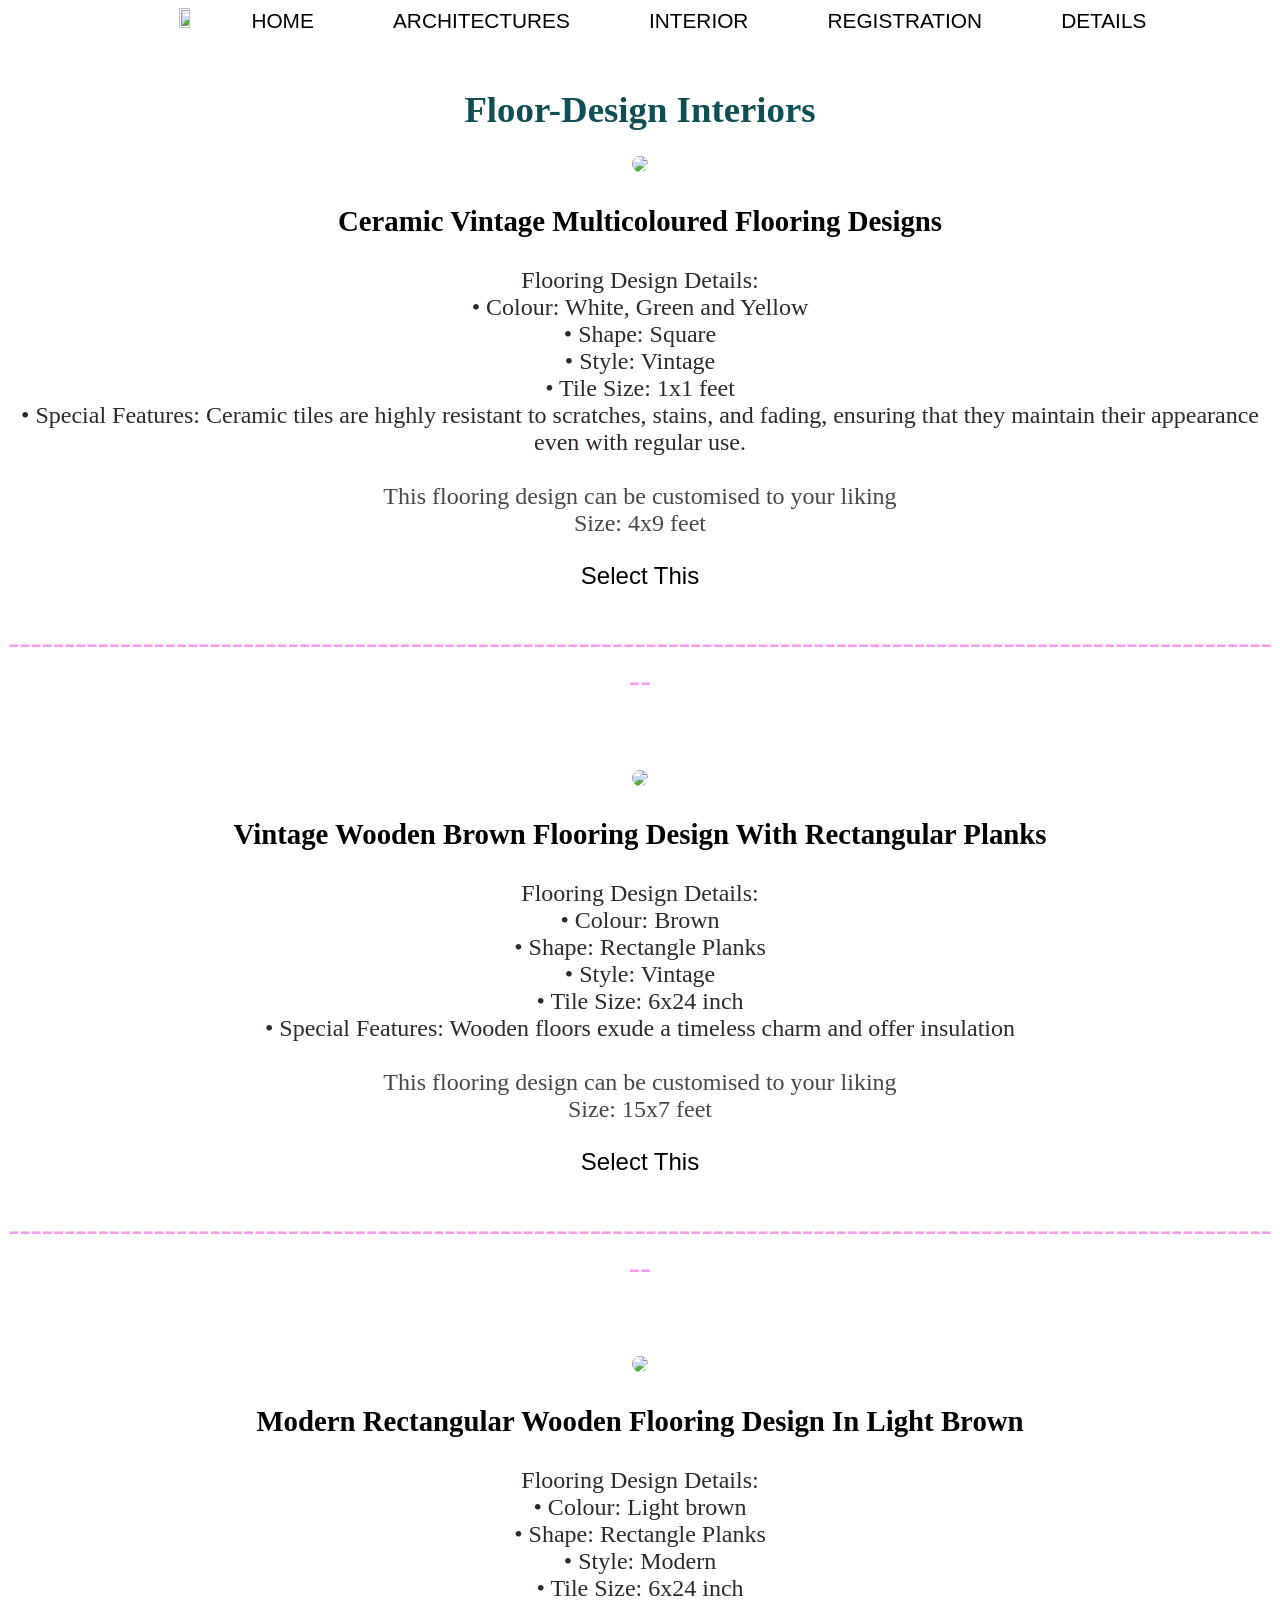
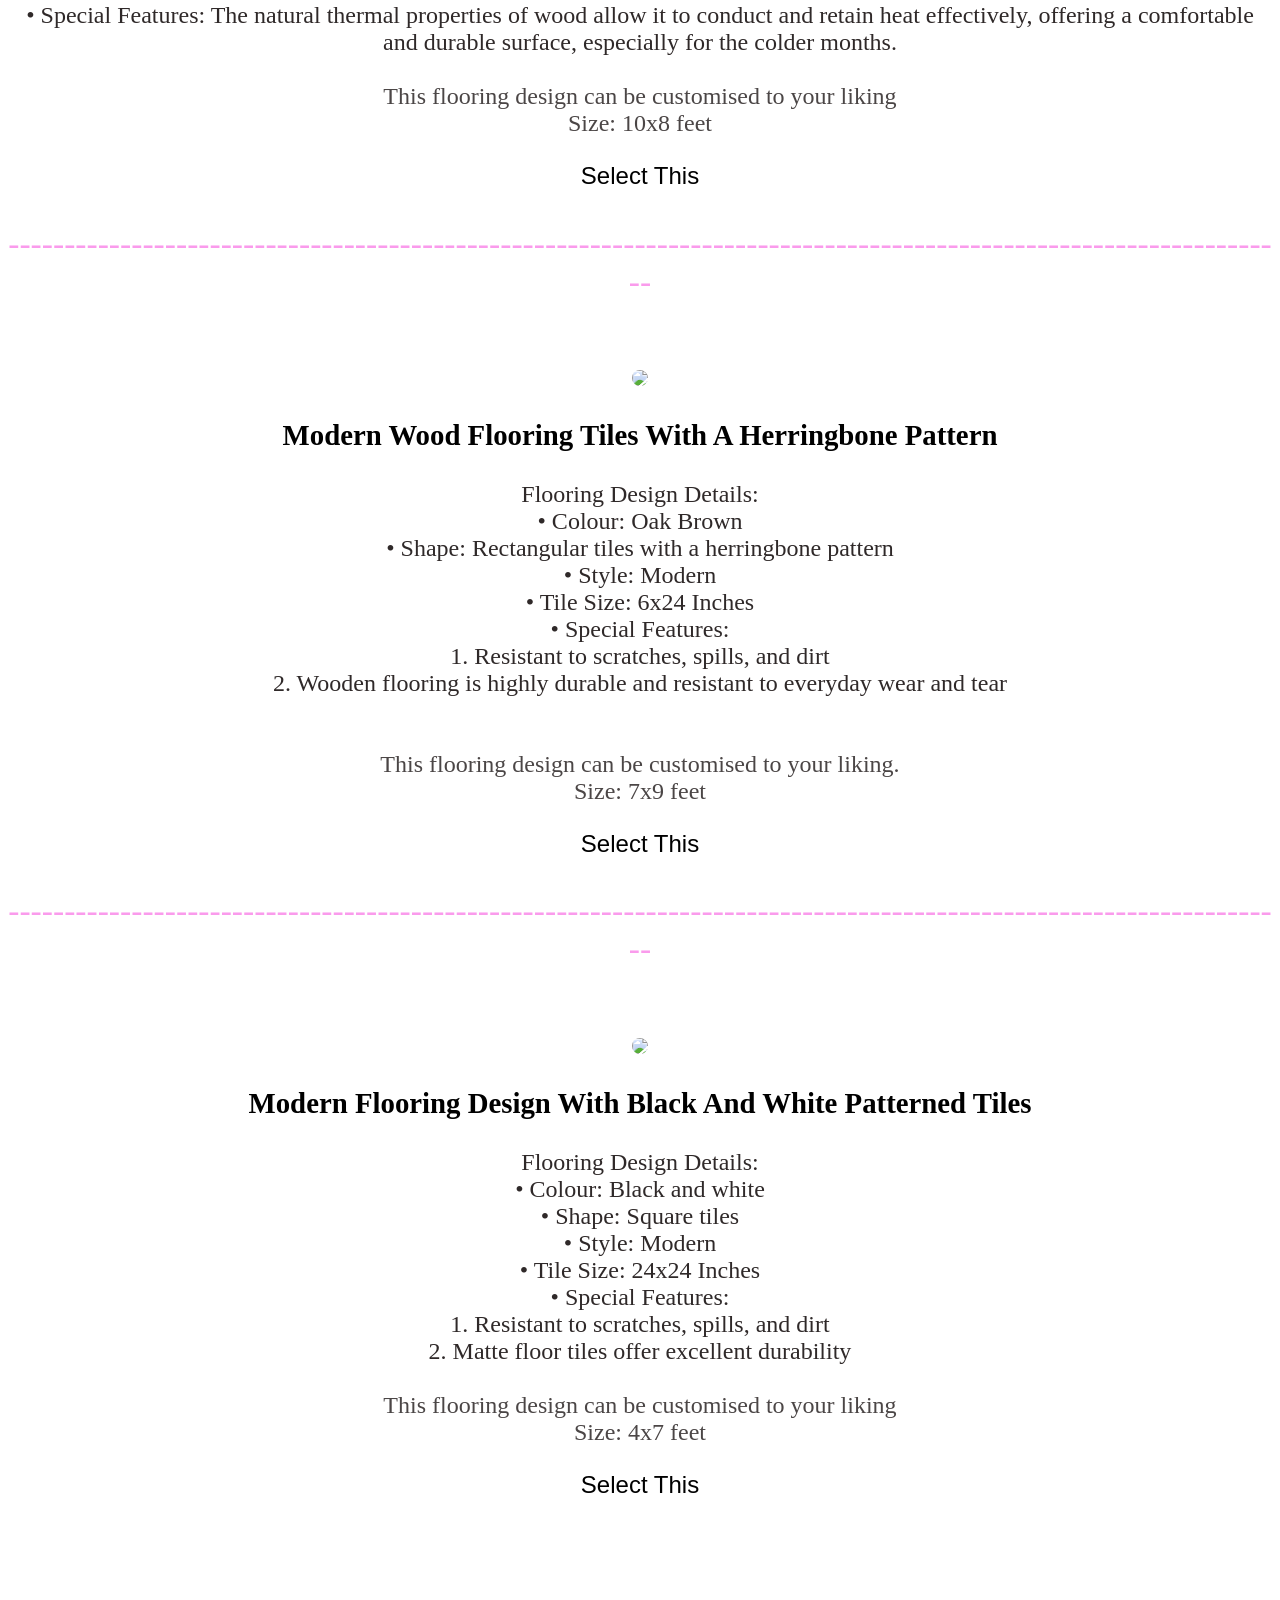
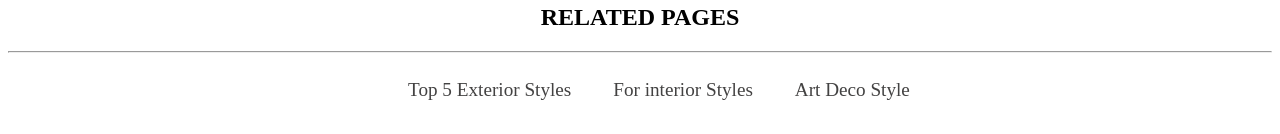
==== floor.html @ c232ac54 "Add files via upload" ====
<!DOCTYPE html>
<html lang="en">
<head>
    <meta charset="UTF-8">
    <meta name="viewport" content="width=device-width, initial-scale=1.0">
    <title>Floor Design Interiors</title>
    <link rel="stylesheet" type="text/css" href="livingroom.css">
    <script src="./project.js"></script>
</head>
<body class="body3">
    <div id="d1"><center>
        <form>
        <img src="./projecth1.jpg" style="width: 9%;height:80%">
        <div id="d2"><button id="b1" formaction="#body1">HOME</button></div>
        <div id="d3"><button id="b1" formaction="./Top5exterior.html" formtarget="_blank" >ARCHITECTURES</button></div>
        <div id="d4"><button id="b1" formaction="./interior.html" formtarget="_blank">INTERIOR</button></div>
        <div id="d5"><button id="b1">REGISTRATION</button></div>
        <div id="d6"><button id="b1">DETAILS</button></div></form></center>
    </div><br>
    <h1 style="font-size: 230%;text-align:center;color:rgb(13, 79, 84)">Floor-Design Interiors</h1>
    <center><img class="ADi1" src="images/floor-1.jpg">
    <h3 style="text-align: center;font-size:180%">Ceramic Vintage Multicoloured Flooring Designs</h3>
    <p style="font-size: 150%;color:rgb(47, 41, 41)">  Flooring Design Details: <br>

        • Colour: White, Green and Yellow <br>

        • Shape: Square <br>

        • Style: Vintage <br>

        • Tile Size: 1x1 feet <br>

        • Special Features: Ceramic tiles are highly resistant to scratches, stains, and fading, ensuring that they maintain their appearance even with regular use.
        <br><br><span style="color: rgb(75, 70, 70);">This flooring design can be customised to your liking<br>Size: 4x9 feet</span></p>
    <form>
        <button class="AD1" style="border: none;border-radius:5px;background-color:white;width:auto;font-size:150%">Select This</button>
    </form><p style="font-size: 210%;color:rgb(250, 155, 236)">-------------------------------------------------------------------------------------------------------------------</p>
    </center><br><br>
    <center><img class="ADi1" src="images/floor-2.jpg">
        <h3 style="text-align: center;font-size:180%">Vintage Wooden Brown Flooring Design With Rectangular Planks</h3>
        <p style="font-size: 150%;color:rgb(47, 41, 41)">Flooring Design Details: <br>

            • Colour: Brown <br>
            
            • Shape: Rectangle Planks <br>
            
            • Style: Vintage <br>
            
            • Tile Size: 6x24 inch <br>
            
            • Special Features: Wooden floors exude a timeless charm and offer insulation
         
            <br><br><span style="color: rgb(75, 70, 70);">This flooring design can be customised to your liking <br>Size: 15x7 feet</span></p>
        <form>
            <button class="AD1" style="border: none;border-radius:5px;background-color:white;width:auto;font-size:150%">Select This</button>
        </form><p style="font-size: 210%;color:rgb(250, 155, 236)">-------------------------------------------------------------------------------------------------------------------</p>
        </center><br><br>
        <center><img class="ADi1" src="images/floor-3.jpg">
            <h3 style="text-align: center;font-size:180%">Modern Rectangular Wooden Flooring Design In Light Brown</h3> 
            <p style="font-size: 150%;color:rgb(47, 41, 41)">Flooring Design Details: <br>

                • Colour: Light brown <br>
                
                • Shape: Rectangle Planks <br>
                
                • Style: Modern <br>
                
                • Tile Size: 6x24 inch <br>
                
                • Special Features: The natural thermal properties of wood allow it to conduct and retain heat effectively, offering a comfortable and durable surface, especially for the colder months.
                
                <br><br><span style="color: rgb(75, 70, 70);">This flooring design can be customised to your liking<br>Size: 10x8 feet</span></p>
            <form>
                <button class="AD1" style="border: none;border-radius:5px;background-color:white;width:auto;font-size:150%">Select This</button>
            </form><p style="font-size: 210%;color:rgb(250, 155, 236)">-------------------------------------------------------------------------------------------------------------------</p>
        </center><br><br>
        <center><img class="ADi1" src="images/floor-4.jpeg">
            <h3 style="text-align: center;font-size:180%">Modern Wood Flooring Tiles With A Herringbone Pattern</h3>
            <p style="font-size: 150%;color:rgb(47, 41, 41);">Flooring Design Details: <br>



                • Colour: Oak Brown <br>
                
                • Shape: Rectangular tiles with a herringbone pattern <br>
                
                • Style: Modern <br>
                
                • Tile Size: 6x24 Inches <br>
                
                • Special Features: <br>
                
                1. Resistant to scratches, spills, and dirt <br>
                
                2. Wooden flooring is highly durable and resistant to everyday wear and tear <br>
                
                <br><br><span style="color: rgb(75, 70, 70);"> This flooring design can be customised to your liking.<br>Size: 7x9 feet</span></p>
            <form>
                <button class="AD1" style="border: none;border-radius:5px;background-color:white;width:auto;font-size:150%">Select This</button>
            </form><p style="font-size: 210%;color:rgb(250, 155, 236)">-------------------------------------------------------------------------------------------------------------------</p>
        </center><br><br>
        <center><img class="ADi1" src="images/floor-5.jpeg">
            <h3 style="text-align: center;font-size:180%">Modern Flooring Design With Black And White Patterned Tiles
            </h3>
            <p style="font-size: 150%;color:rgb(47, 41, 41);">Flooring Design Details: <br>



                • Colour: Black and white <br>
                
                • Shape: Square tiles <br>
                
                • Style: Modern <br>
                
                • Tile Size: 24x24 Inches <br>
                
                • Special Features: <br>
                
                1. Resistant to scratches, spills, and dirt <br>
                
                2. Matte floor tiles offer excellent durability
            
                <br><br><span style="color: rgb(75, 70, 70);">This flooring design can be customised to your liking<br>Size: 4x7 feet</span></p>
            <form>
                <button class="AD1" style="border: none;border-radius:5px;background-color:white;width:auto;font-size:150%">Select This</button>
            </form>
        </center><br><br><br><br>
        <div class="Related">
            <h2 style="text-align:center;padding-top:1%">RELATED PAGES</h2><hr><br>
            <center>
              <a href="./Top5exterior.html" target="_blank" style="text-decoration: none;color:rgb(67, 66, 66);font-size:120%;padding-left:3%;">Top 5 Exterior Styles</a>
              <a href="./interior.html" target="_blank" style="text-decoration: none;color:rgb(67, 66, 66);font-size:120%;padding-left:3%;">For interior Styles</a>
              <a href="./ArtDeco.html" target="_blank" style="text-decoration: none;color:rgb(67, 66, 66);font-size:120%;padding-left:3%;">Art Deco Style</a>
            </center>
          </div>
</body>
</html>
---- livingroom.css ----
.AH1{
    background-image: url(./AH.jpg);
    background-size: cover;
    background-repeat: no-repeat;
  }
  .AHH{
    animation-name: Main;
    animation-duration: 3s;
    animation-iteration-count: infinite;
  }
  .AHB{
    background-color: rgba(224, 2, 2, 0.557);
    animation-name: Main1;
    animation-duration: 3s;
    animation-delay: 0.06s;
    animation-iteration-count: infinite;
  }
  @keyframes Main{
    from{font-size: 330%;}
    to{font-size: 230%;}
  }
  @keyframes Main1{
    from{font-size: 150%;}
    to{font-size: 100%;}
  }
  .AHB:hover{
    cursor: pointer;
  }
  #body1{
      background-color: rgba(162, 160, 160, 0.49);
  }
  .body2{
      background-image: url(./BA.jpg);
      background-size: cover;
      background-repeat: no-repeat;
      background-attachment: fixed;
  }
  .body3{
    background-image: url(./ADB.jpg);
    background-size: cover;
    background-repeat: no-repeat;
    background-attachment: fixed;
    
  }
  .AD1{
    cursor: pointer;
  }
  .ADi1{
    width: 40%;
    border-radius: 10px;
  }
  .ADi1:hover{
    animation-duration: 3s;
    animation-delay:0s;
    animation-name: ADi1A;
    animation-iteration-count: 1;
    animation-direction: normal;
  }
  @keyframes ADi1A{
    from{width: 40%;}
    to{width: 20%;border-radius: 100%;}
  }
  #d1{
      background-color: white;
  }
  #d1:hover{
      background-color: rgb(236, 245, 196);
  }
  #d2{
      display: inline;
  }
  #d3,#d4,#d5,#d6{
      margin-left: 5%;
      display: inline;
  }
  #b1{
      padding-bottom: 1%;
      border: none;
      background-color: rgba(162, 160, 160, 0) ;
      color:black;
      font-size: 130%;
      cursor: pointer;
  }
  #b1:hover,.b2:hover{
      color: red;
  }
  .d7{
      display: flex;
      background-color: white;
  }
  .d8{
      padding-left: 15%;
      padding-bottom: 1%;
      padding-right: 2%;
      width: 50%;
  }
  .d9{
      width: 50%;
      padding-left: 4%;
      padding-top: 1%;
  }
  .b2{
      margin-left: 1%;
      border: none;
      font-size: 110%;
      padding: 2%;
      border-radius: 10px;
      color: rgb(88, 87, 87);
      cursor: pointer;
  }
  * {box-sizing:border-box}
  
  /* Slideshow container */
  .slideshow-container {
    max-width: 100%;
    position: relative;
    margin: auto;
  }
  
  /* Hide the images by default */
  .mySlides {
    display: none;
  }
  
  /* Next & previous buttons */
  .prev, .next {
    cursor: pointer;
    position: absolute;
    top: 50%;
    width: auto;
    margin-top: -22px;
    padding: 16px;
    color: white;
    font-weight: bold;
    font-size: 18px;
    transition: 0.6s ease;
    border-radius: 0 3px 3px 0;
    user-select: none;
  }
  
  /* Position the "next button" to the right */
  .next {
    right: 0;
    border-radius: 3px 0 0 3px;
  }
  
  /* On hover, add a black background color with a little bit see-through */
  .prev:hover, .next:hover {
    background-color: rgba(0,0,0,0.8);
  }
  
  /* Caption text */
  .text {
    color:rgb(243, 19, 42);
    font-size: 250%;
    bottom: 8px;
    width: 100%;
    text-align: center;
  }
  
  /* Number text (1/3 etc) */
  .numbertext {
    color:black;
    font-size: 120%;
    padding: 8px 12px;
    position: absolute;
    top: 0;
  }
  
  /* The dots/bullets/indicators */
  .dot {
    cursor: pointer;
    height: 8px;
    width: 8px;
    margin: 0 2px;
    background-color: #f7f4f4;
    border-radius: 50%;
    display: inline-block;
    transition: background-color 0.6s ease;
  }
  .h1:hover{
      border-radius: 15px;
  }
  .active, .dot:hover {
    background-color: rgb(220, 32, 32);
  }
  .fade {
    animation-name: fade;
    animation-duration: 1.5s;
    text-align: center;
  }
  .gur{
      display: block;
  }
  @keyframes fade {
    from {
      opacity: .4
  }
    to {
      opacity: 1
  }
  }
  .Related{
      background-color: white;
      padding-bottom: 2%;
  }
  .it1{
      border-top-left-radius: 45%;
      border-bottom-left-radius: 45%;
      padding-left: 20%;
      width:100%
  }
  .tb:hover{
      cursor: pointer;
  }
  .it2{
    border-top-right-radius: 45%;
    border-bottom-right-radius: 45%;
    margin-right: 20%;
    width:90%
  }
  .it3{
    border-top-left-radius: 45%;
    border-bottom-left-radius: 45%;
    padding-left: 5%;
    width:100%
  }
  .it5{
    border-top-left-radius: 45%;
    border-bottom-left-radius: 45%;
    padding-left: 20%;
    width:100%
  }
  .Ani1{
    animation: Architecture 1s 0.9s forwards;
  }
  @keyframes Architecture {
    0%{
        transform: translateY(40rem) 
        rotateY(-20deg);
        opacity: 0;
    }
    100%{
        opacity: 0;
        transform: translateY(0) rotateY(0);
        opacity: 1;
    }
  }
  @keyframes blinker 
          {
              from { opacity: 2.0; }
              to { opacity: 0.0; }
          }
  
  #blink1{
      animation-name: blinker;
      animation-duration: 1.5s;
      animation-timing-function: linear;
      animation-delay: 0s;
      animation-iteration-count: infinite;
      animation-direction: normal;
      animation-fill-mode: none;
      animation-play-state: running;
  }
  .footer{
    width:fit-content;
    background-color: #17181b;
    display: flex;
    justify-content: center;
    align-items: center;
  }
  
  .footer-content{
    display: flex;
    justify-content: space-evenly;
  }
  
  .copyright{
    font-family: 'Times New Roman', Times, serif;
    font-size: 100%;
    color: #a7a7a7;
  }
  
  .social-list a{
    margin: 1%;
  }
  
  .social-list i{
    font-size:140%;
    color: #a7a7a7;
  }
  
  .scroll-btn{
    position: fixed;
    right: 5%;
    bottom: 5%;
    width: 4.5%;
    height: 6%;
    background-color: #e2b646;
    display: flex;
    justify-content: center;
    align-items: center;
    font-size: 80%;
    color:white;
    box-shadow: 0 0.1rem 0.6rem rgba(0, 0, 0, 0.2);
    border-radius: 0.3rem;
  }
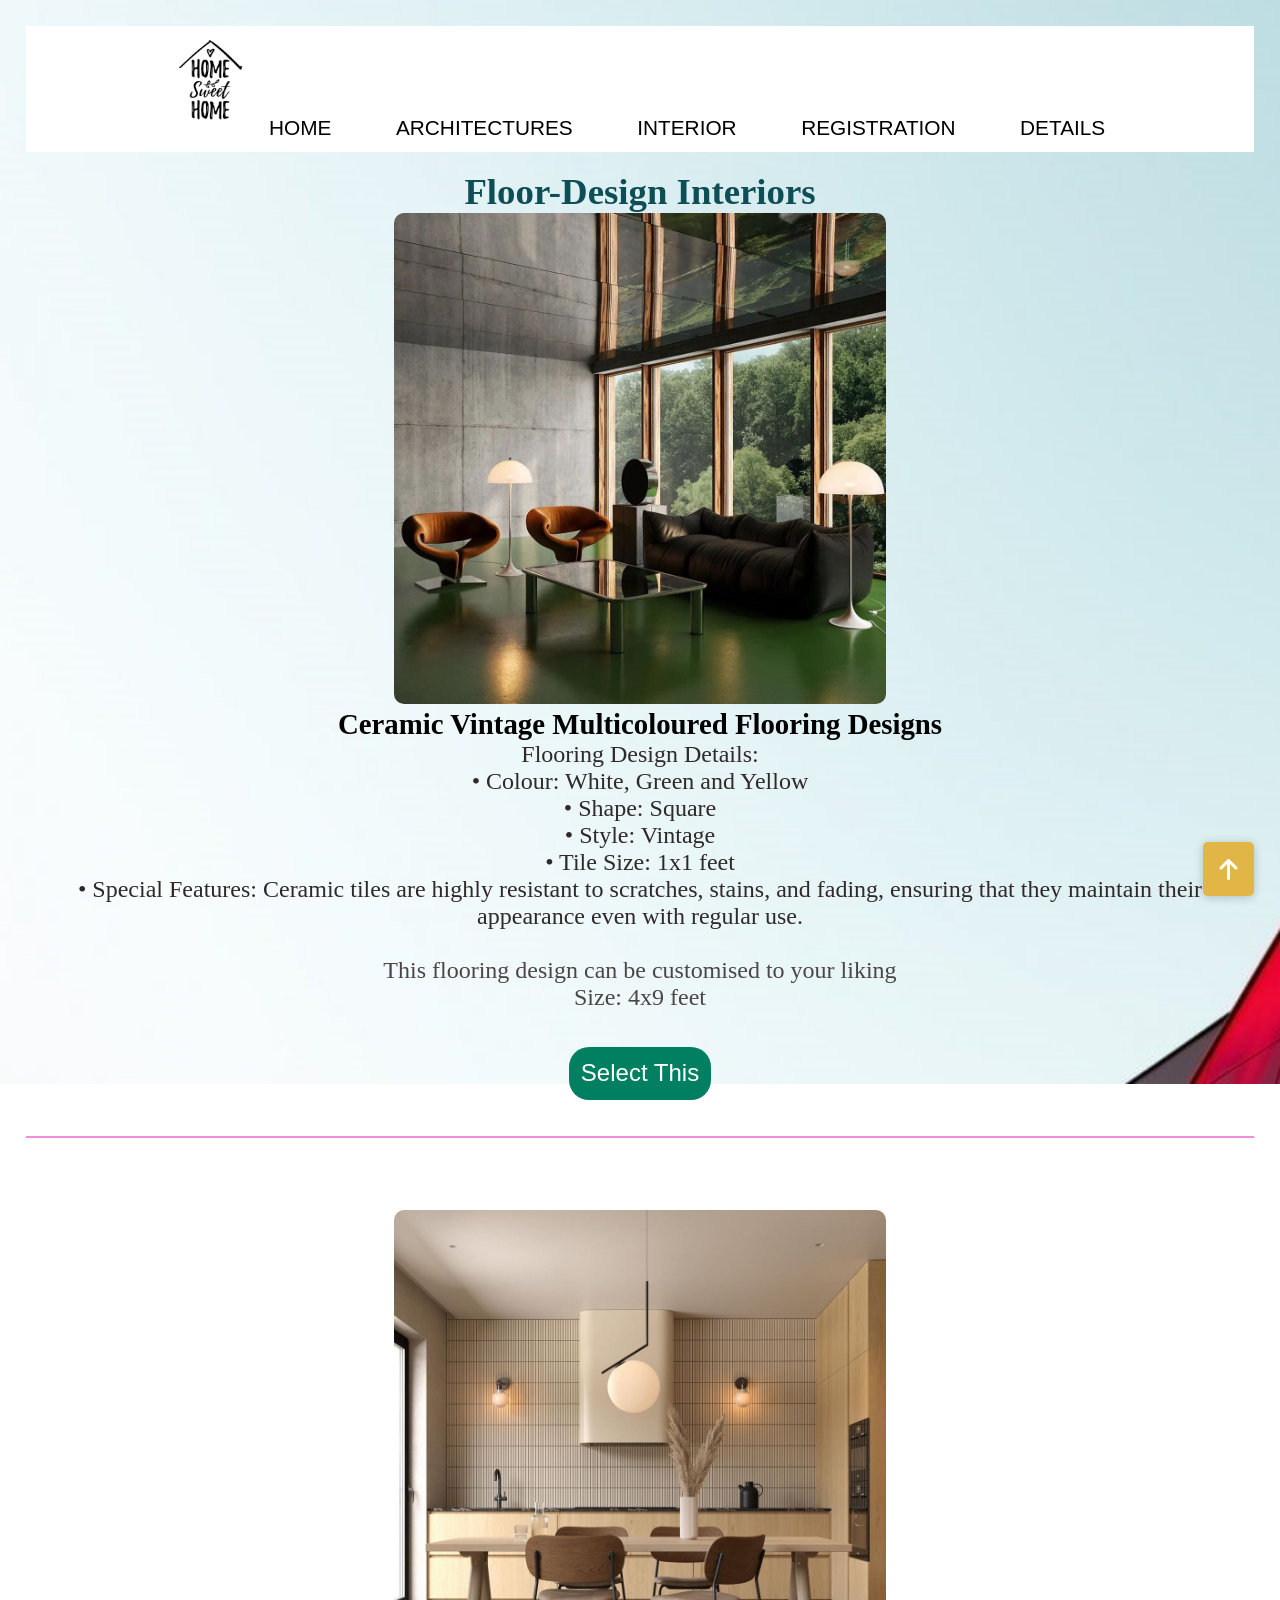
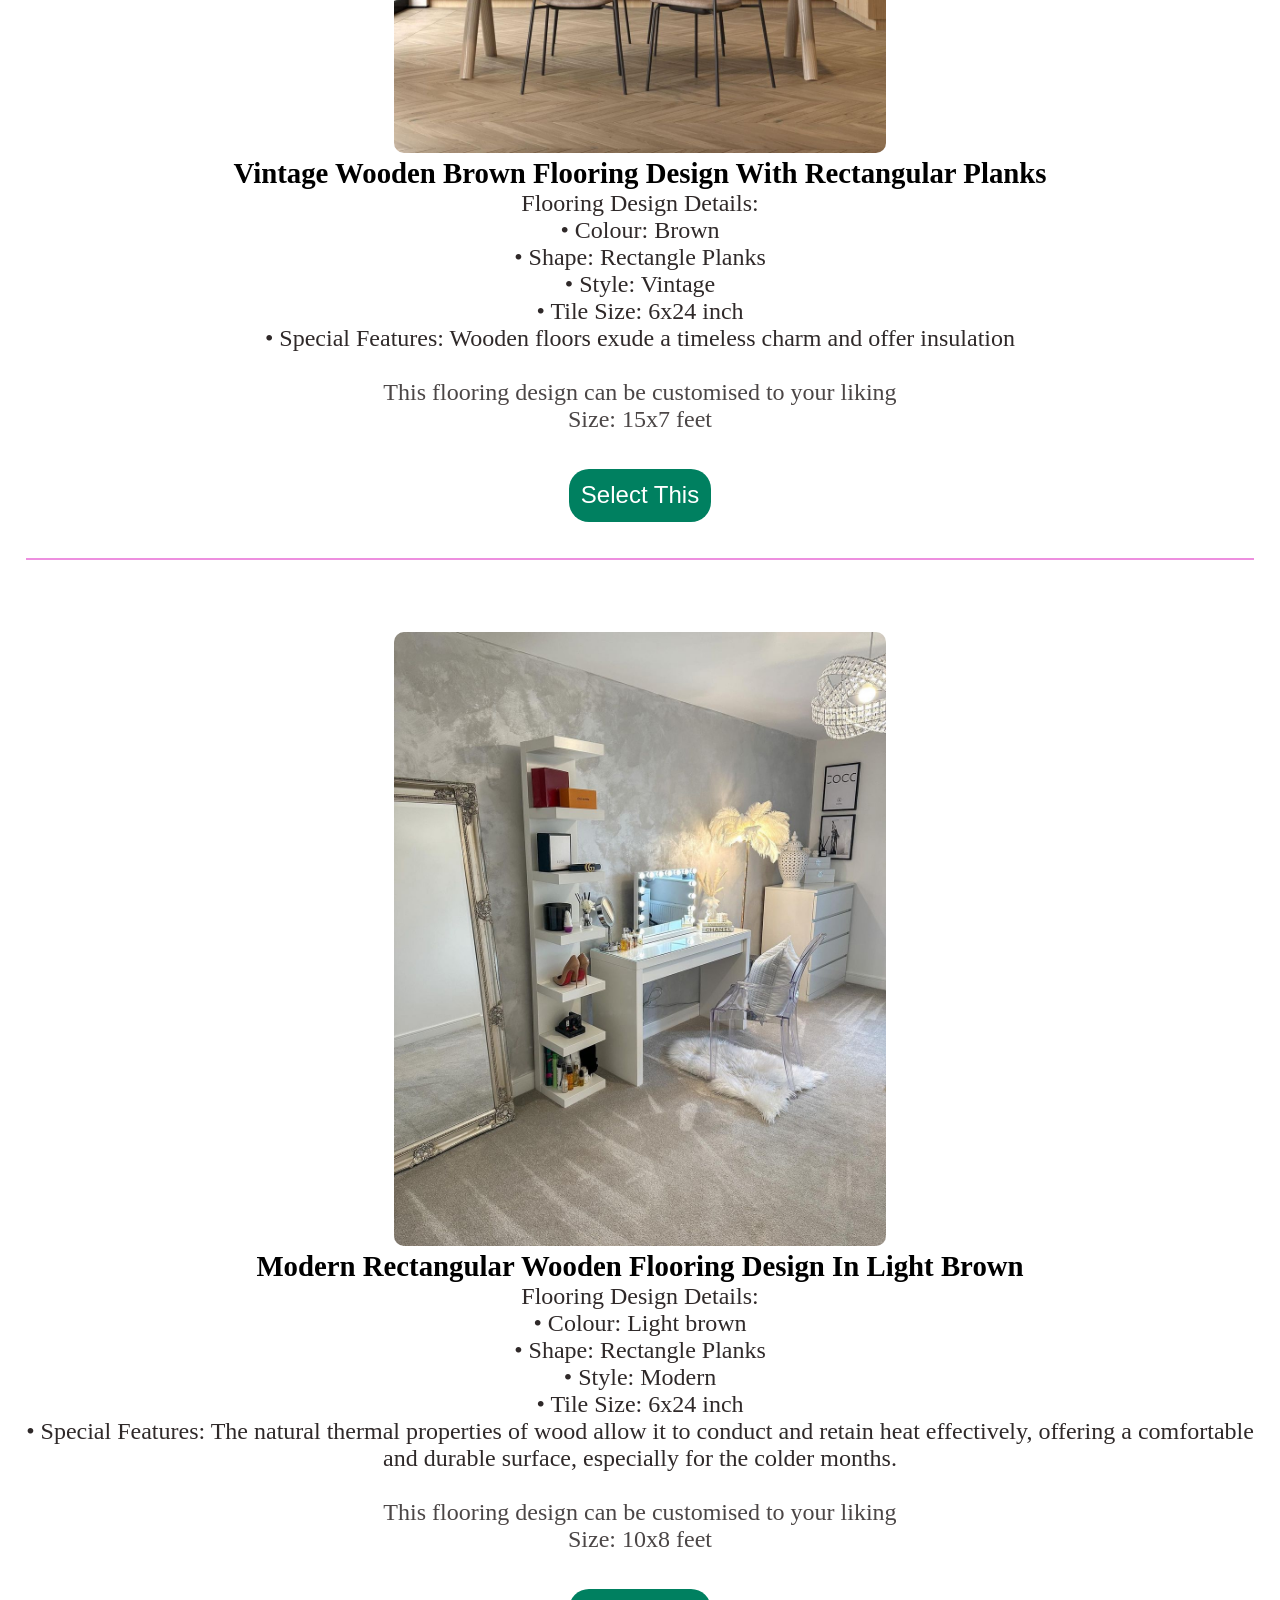
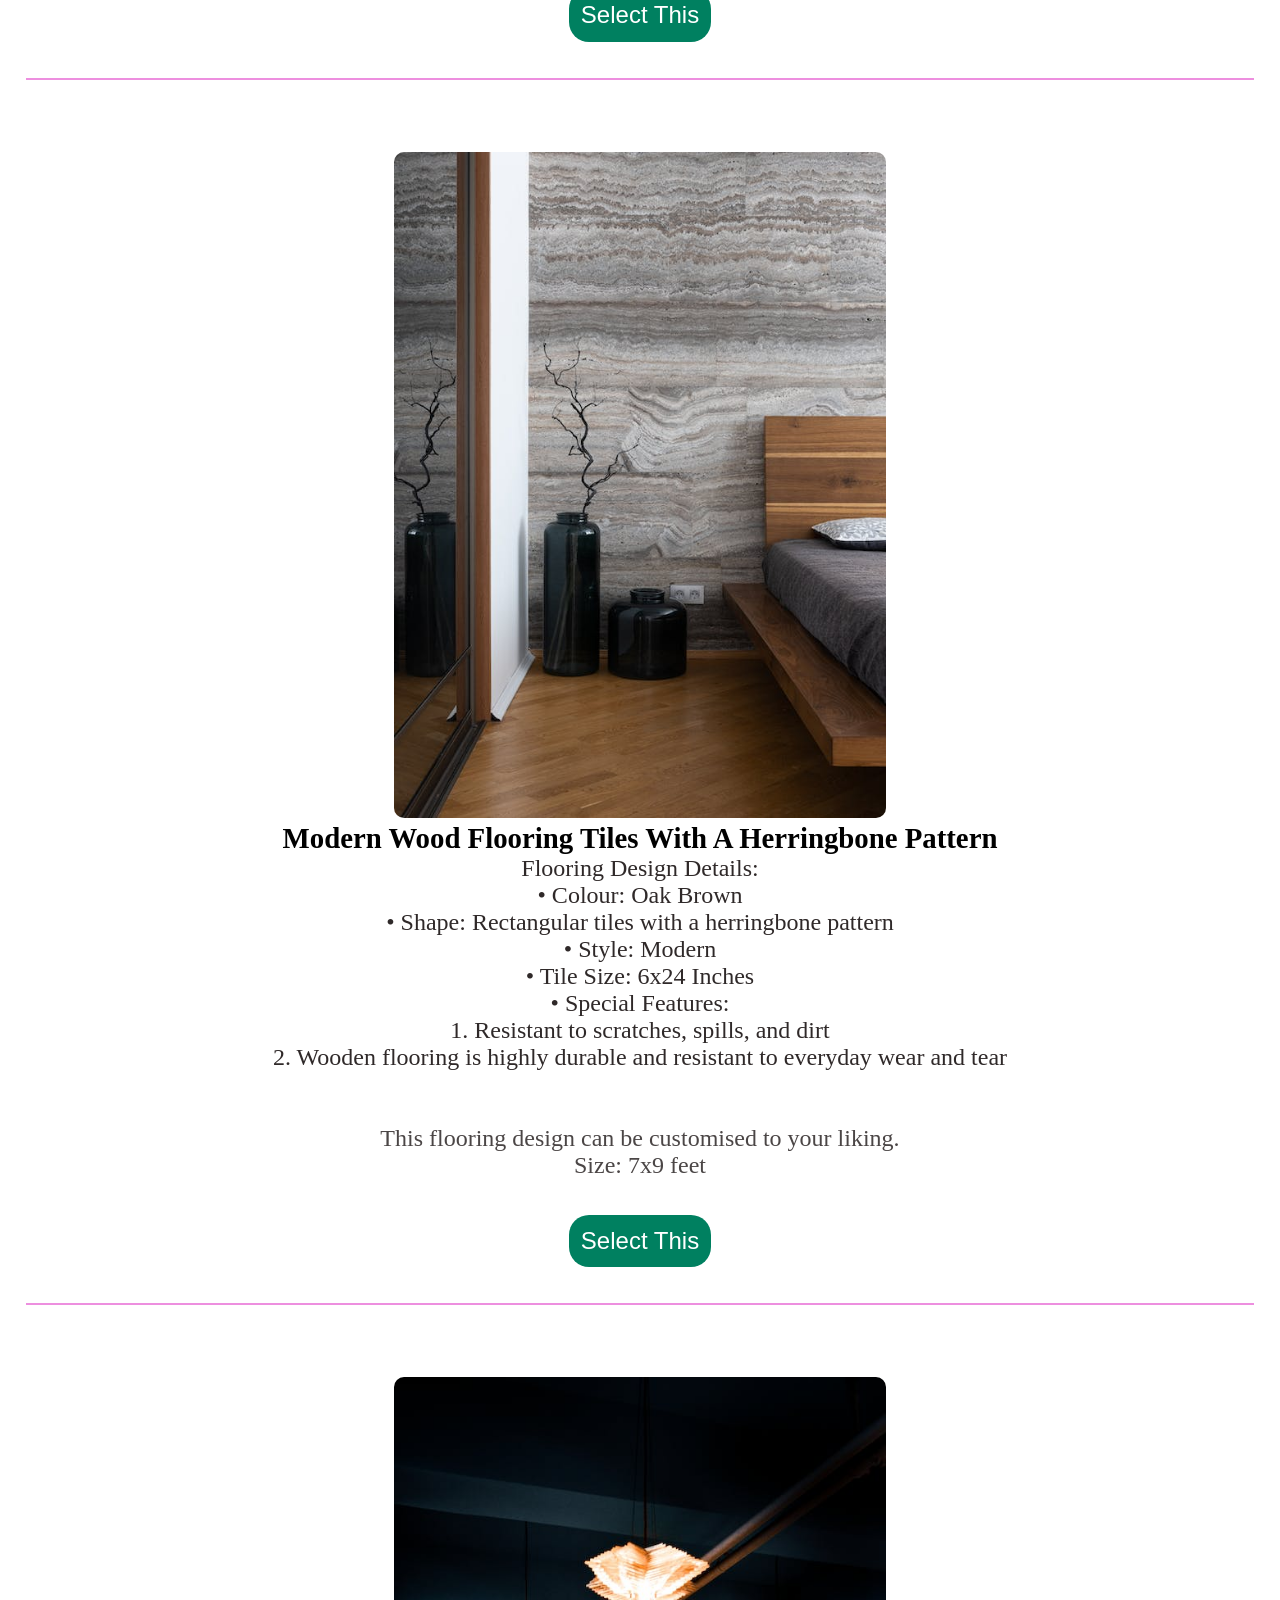
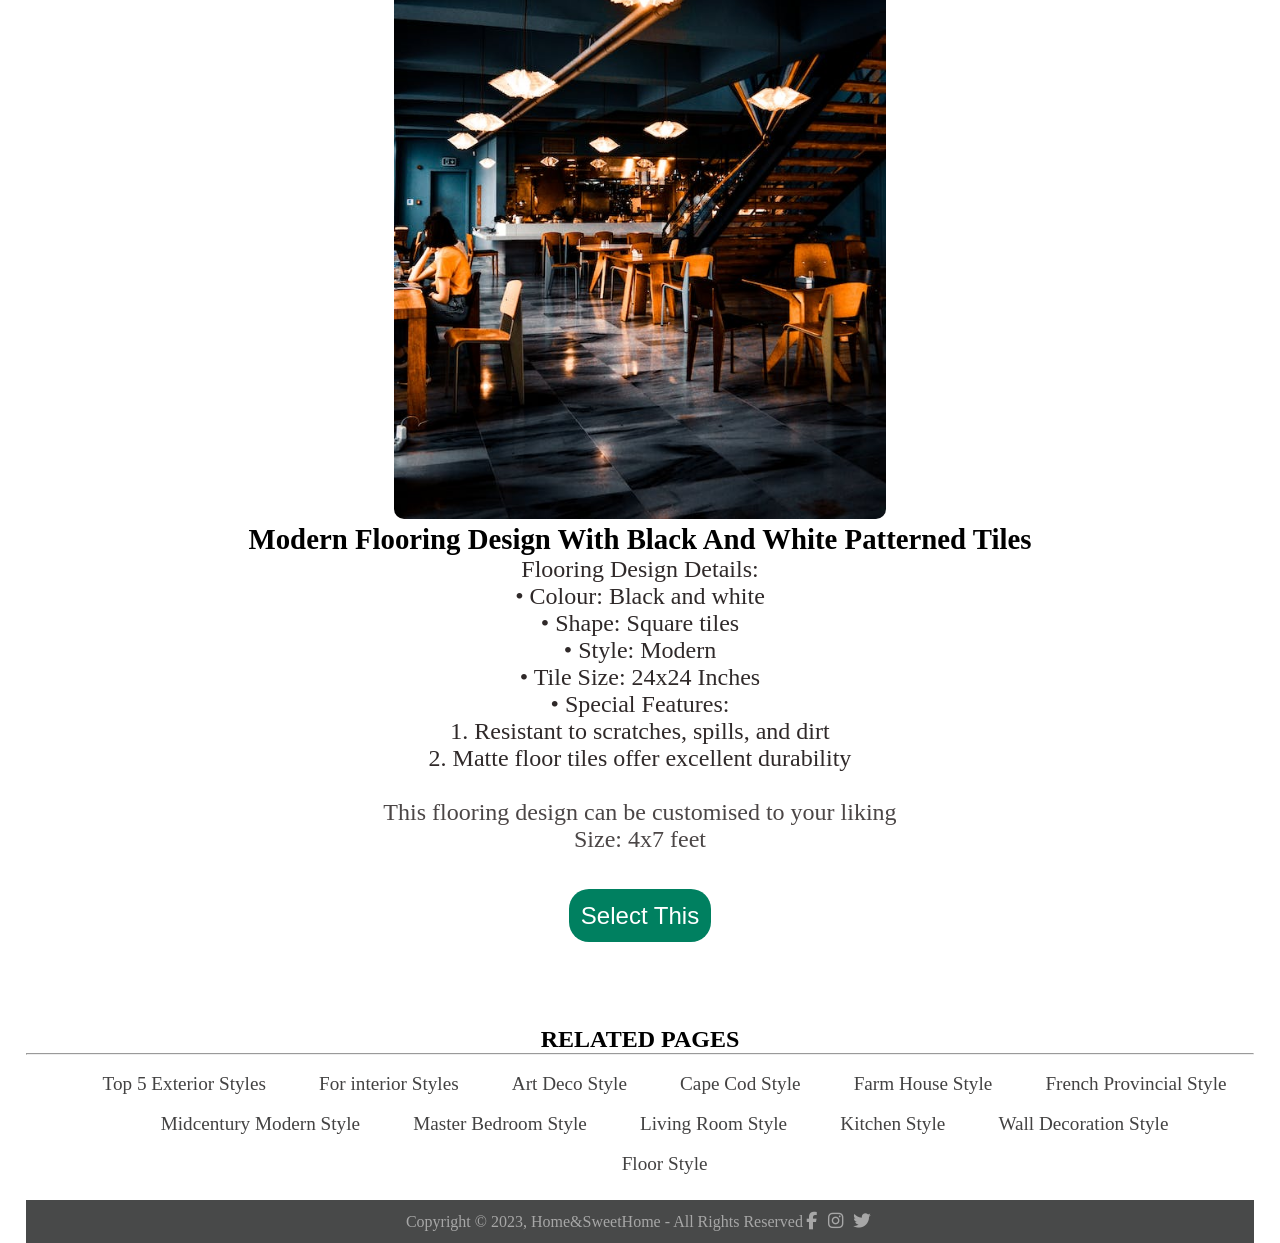
==== commit 675b7685: "Add files via upload" ====
--- a/floor.html
+++ b/floor.html
@@ -6,19 +6,22 @@
     <title>Floor Design Interiors</title>
     <link rel="stylesheet" type="text/css" href="livingroom.css">
     <script src="./project.js"></script>
+    <link rel="stylesheet" type="text/css" href="./project.css">
+    <link rel="stylesheet" href="https://cdnjs.cloudflare.com/ajax/libs/font-awesome/6.4.2/css/all.min.css">
+
 </head>
 <body class="body3">
     <div id="d1"><center>
         <form>
         <img src="./projecth1.jpg" style="width: 9%;height:80%">
-        <div id="d2"><button id="b1" formaction="#body1">HOME</button></div>
+        <div id="d2"><button id="b1" formaction="./project.html">HOME</button></div>
         <div id="d3"><button id="b1" formaction="./Top5exterior.html" formtarget="_blank" >ARCHITECTURES</button></div>
         <div id="d4"><button id="b1" formaction="./interior.html" formtarget="_blank">INTERIOR</button></div>
-        <div id="d5"><button id="b1">REGISTRATION</button></div>
-        <div id="d6"><button id="b1">DETAILS</button></div></form></center>
+        <div id="d5"><button id="b1" formaction="./login.php" formtarget="_blank">REGISTRATION</button></div>
+        <div id="d6"><button id="b1" formaction="./detailspage.html" formtarget="_blank">DETAILS</button></div></form></center>
     </div><br>
     <h1 style="font-size: 230%;text-align:center;color:rgb(13, 79, 84)">Floor-Design Interiors</h1>
-    <center><img class="ADi1" src="images/floor-1.jpg">
+    <center><img class="ADi1" src="floor-1.jpg">
     <h3 style="text-align: center;font-size:180%">Ceramic Vintage Multicoloured Flooring Designs</h3>
     <p style="font-size: 150%;color:rgb(47, 41, 41)">  Flooring Design Details: <br>
 
@@ -31,12 +34,12 @@
         • Tile Size: 1x1 feet <br>
 
         • Special Features: Ceramic tiles are highly resistant to scratches, stains, and fading, ensuring that they maintain their appearance even with regular use.
-        <br><br><span style="color: rgb(75, 70, 70);">This flooring design can be customised to your liking<br>Size: 4x9 feet</span></p>
+        <br><br><span style="color: rgb(75, 70, 70);">This flooring design can be customised to your liking<br>Size: 4x9 feet</span></p><br><br>
     <form>
-        <button class="AD1" style="border: none;border-radius:5px;background-color:white;width:auto;font-size:150%">Select This</button>
-    </form><p style="font-size: 210%;color:rgb(250, 155, 236)">-------------------------------------------------------------------------------------------------------------------</p>
+        <button formaction="./detailspage.html" formtarget="_blank" class="AD1" style="border: none;border-radius:20px;width:auto;font-size:150%">Select This</button>
+    </form><br><br><div style="height: 2px;background-color:rgb(237, 143, 223)"></div><br><br>
     </center><br><br>
-    <center><img class="ADi1" src="images/floor-2.jpg">
+    <center><img class="ADi1" src="floor-2.jpg">
         <h3 style="text-align: center;font-size:180%">Vintage Wooden Brown Flooring Design With Rectangular Planks</h3>
         <p style="font-size: 150%;color:rgb(47, 41, 41)">Flooring Design Details: <br>
 
@@ -50,12 +53,12 @@
             
             • Special Features: Wooden floors exude a timeless charm and offer insulation
          
-            <br><br><span style="color: rgb(75, 70, 70);">This flooring design can be customised to your liking <br>Size: 15x7 feet</span></p>
+            <br><br><span style="color: rgb(75, 70, 70);">This flooring design can be customised to your liking <br>Size: 15x7 feet</span></p><br><br>
         <form>
-            <button class="AD1" style="border: none;border-radius:5px;background-color:white;width:auto;font-size:150%">Select This</button>
-        </form><p style="font-size: 210%;color:rgb(250, 155, 236)">-------------------------------------------------------------------------------------------------------------------</p>
-        </center><br><br>
-        <center><img class="ADi1" src="images/floor-3.jpg">
+            <button formaction="./detailspage.html" formtarget="_blank" class="AD1" style="border: none;border-radius:20px;width:auto;font-size:150%">Select This</button>
+        </form><br><br>
+        <div style="height: 2px;background-color:rgb(237, 143, 223)"></div><br><br></center><br><br>
+        <center><img class="ADi1" src="floor-3.jpg">
             <h3 style="text-align: center;font-size:180%">Modern Rectangular Wooden Flooring Design In Light Brown</h3> 
             <p style="font-size: 150%;color:rgb(47, 41, 41)">Flooring Design Details: <br>
 
@@ -69,12 +72,12 @@
                 
                 • Special Features: The natural thermal properties of wood allow it to conduct and retain heat effectively, offering a comfortable and durable surface, especially for the colder months.
                 
-                <br><br><span style="color: rgb(75, 70, 70);">This flooring design can be customised to your liking<br>Size: 10x8 feet</span></p>
+                <br><br><span style="color: rgb(75, 70, 70);">This flooring design can be customised to your liking<br>Size: 10x8 feet</span></p><br><br>
             <form>
-                <button class="AD1" style="border: none;border-radius:5px;background-color:white;width:auto;font-size:150%">Select This</button>
-            </form><p style="font-size: 210%;color:rgb(250, 155, 236)">-------------------------------------------------------------------------------------------------------------------</p>
-        </center><br><br>
-        <center><img class="ADi1" src="images/floor-4.jpeg">
+                <button formaction="./detailspage.html" formtarget="_blank" class="AD1" style="border: none;border-radius:20px;width:auto;font-size:150%">Select This</button>
+            </form><br><br>
+            <div style="height: 2px;background-color:rgb(237, 143, 223)"></div><br><br></center><br><br>
+        <center><img class="ADi1" src="floor-4.jpeg">
             <h3 style="text-align: center;font-size:180%">Modern Wood Flooring Tiles With A Herringbone Pattern</h3>
             <p style="font-size: 150%;color:rgb(47, 41, 41);">Flooring Design Details: <br>
 
@@ -94,12 +97,12 @@
                 
                 2. Wooden flooring is highly durable and resistant to everyday wear and tear <br>
                 
-                <br><br><span style="color: rgb(75, 70, 70);"> This flooring design can be customised to your liking.<br>Size: 7x9 feet</span></p>
+                <br><br><span style="color: rgb(75, 70, 70);"> This flooring design can be customised to your liking.<br>Size: 7x9 feet</span></p><br><br>
             <form>
-                <button class="AD1" style="border: none;border-radius:5px;background-color:white;width:auto;font-size:150%">Select This</button>
-            </form><p style="font-size: 210%;color:rgb(250, 155, 236)">-------------------------------------------------------------------------------------------------------------------</p>
-        </center><br><br>
-        <center><img class="ADi1" src="images/floor-5.jpeg">
+                <button formaction="./detailspage.html" formtarget="_blank" class="AD1" style="border: none;border-radius:20px;width:auto;font-size:150%">Select This</button>
+            </form><br><br>
+            <div style="height: 2px;background-color:rgb(237, 143, 223)"></div><br><br></center><br><br>
+        <center><img class="ADi1" src="floor-5.jpeg">
             <h3 style="text-align: center;font-size:180%">Modern Flooring Design With Black And White Patterned Tiles
             </h3>
             <p style="font-size: 150%;color:rgb(47, 41, 41);">Flooring Design Details: <br>
@@ -120,18 +123,43 @@
                 
                 2. Matte floor tiles offer excellent durability
             
-                <br><br><span style="color: rgb(75, 70, 70);">This flooring design can be customised to your liking<br>Size: 4x7 feet</span></p>
+                <br><br><span style="color: rgb(75, 70, 70);">This flooring design can be customised to your liking<br>Size: 4x7 feet</span></p><br><br>
             <form>
-                <button class="AD1" style="border: none;border-radius:5px;background-color:white;width:auto;font-size:150%">Select This</button>
+                <button formaction="./detailspage.html" formtarget="_blank" class="AD1" style="border: none;border-radius:20px;width:auto;font-size:150%">Select This</button>
             </form>
         </center><br><br><br><br>
         <div class="Related">
             <h2 style="text-align:center;padding-top:1%">RELATED PAGES</h2><hr><br>
             <center>
-              <a href="./Top5exterior.html" target="_blank" style="text-decoration: none;color:rgb(67, 66, 66);font-size:120%;padding-left:3%;">Top 5 Exterior Styles</a>
-              <a href="./interior.html" target="_blank" style="text-decoration: none;color:rgb(67, 66, 66);font-size:120%;padding-left:3%;">For interior Styles</a>
-              <a href="./ArtDeco.html" target="_blank" style="text-decoration: none;color:rgb(67, 66, 66);font-size:120%;padding-left:3%;">Art Deco Style</a>
-            </center>
+                <a href="./Top5exterior.html" target="_blank" style="text-decoration: none;color:rgb(67, 66, 66);font-size:120%;padding-left:4%;padding-top:1%">Top 5 Exterior Styles</a>
+                <a href="./interior.html" target="_blank" style="text-decoration: none;color:rgb(67, 66, 66);font-size:120%;padding-left:4%;padding-top:1%">For interior Styles</a>
+                <a href="./ArtDeco.html" target="_blank" style="text-decoration: none;color:rgb(67, 66, 66);font-size:120%;padding-left:4%;padding-top:1%">Art Deco Style</a>
+                <a href="./CapeCod.html" target="_blank" style="text-decoration: none;color:rgb(67, 66, 66);font-size:120%;padding-left:4%;padding-top:1%">Cape Cod Style</a>
+                <a href="./FarmHouse.html" target="_blank" style="text-decoration: none;color:rgb(67, 66, 66);font-size:120%;padding-left:4%;padding-top:1%">Farm House Style</a>
+                <a href="./FrenchProvincial.html" target="_blank" style="text-decoration: none;color:rgb(67, 66, 66);font-size:120%;padding-left:4%;padding-top:1%">French Provincial Style</a><br><br>
+                <a href="./MidcenturyModern.html" target="_blank" style="text-decoration: none;color:rgb(67, 66, 66);font-size:120%;padding-left:4%;padding-top:1%">Midcentury Modern  Style</a>
+                <a href="./masterbd.html" target="_blank" style="text-decoration: none;color:rgb(67, 66, 66);font-size:120%;padding-left:4%;padding-top:1%">Master Bedroom Style</a>
+                <a href="./livingroom.html" target="_blank" style="text-decoration: none;color:rgb(67, 66, 66);font-size:120%;padding-left:4%;padding-top:1%">Living Room Style</a>
+                <a href="./kitchen.html" target="_blank" style="text-decoration: none;color:rgb(67, 66, 66);font-size:120%;padding-left:4%;padding-top:1%">Kitchen Style</a>
+                <a href="./wall.html" target="_blank" style="text-decoration: none;color:rgb(67, 66, 66);font-size:120%;padding-left:4%;padding-top:1%">Wall Decoration Style</a><br><br>
+                <a href="./floor.html" target="_blank" style="text-decoration: none;color:rgb(67, 66, 66);font-size:120%;padding-left:4%;padding-top:1%">Floor Style</a>
+          </center>
           </div>
+          <footer class="footer">
+            <div class="footer">
+                <p class="copyright">
+                    Copyright &copy; 2023, Home&SweetHome - All Rights Reserved 
+                </p>
+    
+                <div class="social-list">
+                    <a href="#"><i class="fab fa-facebook-f"></i></a>
+                    <a href="#"><i class="fab fa-instagram"></i></a>
+                    <a href="#"><i class="fab fa-twitter"></i></a>
+                </div>
+            </div>
+          </footer>
+        <a href="#" class="scroll-btn">
+          <i class='fas fa-arrow-up'></i>
+        </a>
 </body>
 </html>
--- a/livingroom.css
+++ b/livingroom.css
@@ -81,6 +81,16 @@
       font-size: 130%;
       cursor: pointer;
   }
+  
+.AD1{
+  padding-left: 1%;
+  padding-top: 1%;
+  padding-bottom: 1%;
+  padding-right: 1%;
+  background-color: #008060;
+  color: white;
+}
+
   #b1:hover,.b2:hover{
       color: red;
   }
@@ -137,19 +147,15 @@
     border-radius: 0 3px 3px 0;
     user-select: none;
   }
-  
-  /* Position the "next button" to the right */
   .next {
     right: 0;
     border-radius: 3px 0 0 3px;
   }
   
-  /* On hover, add a black background color with a little bit see-through */
   .prev:hover, .next:hover {
     background-color: rgba(0,0,0,0.8);
   }
   
-  /* Caption text */
   .text {
     color:rgb(243, 19, 42);
     font-size: 250%;
--- a/project.css
+++ b/project.css
@@ -0,0 +1,758 @@
+#body1{
+  background-image: url(sample.webp);
+  background-size: cover;
+  background-attachment: fixed;
+  padding-left: 2%;
+  padding-right: 2%;
+  padding-top: 2%;
+}
+.body2{
+  background-image: url(./BA.jpg);
+  background-size: cover;
+  background-repeat: no-repeat;
+  background-attachment: fixed;
+  padding-left: 2%;
+  padding-top: 2%;
+  padding-right: 2%;
+}
+.body3{
+background-image: url(./ADB1.jpeg);
+background-size: cover;
+background-repeat: no-repeat;
+background-attachment: fixed;
+padding-left: 2%;
+padding-top: 2%;
+padding-right: 2%;
+
+}
+.ADi1{
+width: 40%;
+border-radius: 10px;
+}
+.ADi1:hover{
+animation-duration: 3s;
+animation-delay:0s;
+animation-name: ADi1A;
+animation-iteration-count: 1;
+animation-direction: normal;
+}
+@keyframes ADi1A{
+from{width: 40%;}
+to{width: 20%;border-radius: 100%;}
+}
+#d1{
+  background-color: white;
+  display: flex;
+}
+#nav:hover{
+  background-color: none;
+}
+#d2{
+  display: inline;
+}
+#d3,#d4,#d5,#d6{
+  margin-left: 5%;
+  display: inline;
+}
+#b1{
+  padding-bottom: 1%;
+  border: none;
+  background-color: rgba(162, 160, 160, 0) ;
+  color:black;
+  font-size: 130%;
+  cursor: pointer;
+}
+#b1:hover,.b2:hover{
+  color: red;
+}
+.d7{
+  display: flex;
+  background-color: rgba(245, 185, 185, 0);
+}
+.d8{
+  padding-left: 15%;
+  padding-bottom: 1%;
+  padding-right: 2%;
+  width: 50%;
+}
+.d9{
+  width: 50%;
+  padding-left: 4%;
+  padding-top: 1%;
+}
+.b2{
+  margin-left: 1%;
+  border: none;
+  font-size: 110%;
+  padding: 2%;
+  border-radius: 10px;
+  color: rgb(88, 87, 87);
+  cursor: pointer;
+}
+.AH1{
+background-image: url(./AH.jpg);
+background-size: cover;
+background-repeat: no-repeat;
+}
+.AHH{
+animation-name: Main;
+animation-duration: 3s;
+animation-iteration-count: infinite;
+}
+.AHB{
+background-color: rgba(224, 2, 2, 0.557);
+animation-name: Main1;
+animation-duration: 3s;
+animation-delay: 0.06s;
+animation-iteration-count: infinite;
+}
+.AD1{
+padding-left: 1%;
+padding-top: 1%;
+padding-bottom: 1%;
+padding-right: 1%;
+background-color: #008060;
+color: white;
+}
+.AD1:hover{
+cursor: pointer;
+}
+@keyframes Main{
+from{font-size: 330%;}
+to{font-size: 230%;}
+}
+@keyframes Main1{
+from{font-size: 150%;}
+to{font-size: 100%;}
+}
+.AHB:hover{
+cursor: pointer;
+}
+.AD1:hover{
+cursor: pointer;
+}
+* {box-sizing:border-box}
+
+/* Slideshow container */
+.slideshow-container {
+max-width: 100%;
+position: relative;
+margin: auto;
+}
+
+/* Hide the images by default */
+.mySlides {
+display: none;
+}
+
+/* Next & previous buttons */
+.prev, .next {
+cursor: pointer;
+position: absolute;
+top: 50%;
+width: auto;
+margin-top: -22px;
+padding: 16px;
+color: white;
+font-weight: bold;
+font-size: 18px;
+transition: 0.6s ease;
+border-radius: 0 3px 3px 0;
+user-select: none;
+}
+
+/* Position the "next button" to the right */
+.next {
+right: 0;
+border-radius: 3px 0 0 3px;
+}
+
+/* On hover, add a black background color with a little bit see-through */
+.prev:hover, .next:hover {
+background-color: rgba(0,0,0,0.8);
+}
+
+/* Caption text */
+.text {
+color:rgb(243, 19, 42);
+font-size: 250%;
+bottom: 8px;
+width: 100%;
+text-align: center;
+}
+
+/* Number text (1/3 etc) */
+.numbertext {
+color:black;
+font-size: 120%;
+padding: 8px 12px;
+position: absolute;
+top: 0;
+}
+
+/* The dots/bullets/indicators */
+.dot {
+cursor: pointer;
+height: 8px;
+width: 8px;
+margin: 0 2px;
+background-color: #f7f4f4;
+border-radius: 50%;
+display: inline-block;
+transition: background-color 0.6s ease;
+}
+.h1:hover{
+  border-radius: 15px;
+}
+.active, .dot:hover {
+background-color: rgb(220, 32, 32);
+}
+.fade {
+animation-name: fade;
+animation-duration: 1.5s;
+text-align: center;
+}
+.gur{
+  display: block;
+}
+@keyframes fade {
+from {
+  opacity: .4
+}
+to {
+  opacity: 1
+}
+}
+.Related{
+  background-color: white;
+  padding-bottom: 2%;
+}
+.it1{
+  border-top-left-radius: 45%;
+  border-bottom-left-radius: 45%;
+  padding-left: 20%;
+  width:100%
+}
+.tb:hover{
+  cursor: pointer;
+}
+.it2{
+border-top-right-radius: 45%;
+border-bottom-right-radius: 45%;
+margin-right: 20%;
+width:90%
+}
+.it3{
+border-top-left-radius: 45%;
+border-bottom-left-radius: 45%;
+padding-left: 5%;
+width:100%
+}
+.it5{
+border-top-left-radius: 45%;
+border-bottom-left-radius: 45%;
+padding-left: 20%;
+width:100%
+}
+.Ani1{
+animation: Architecture 1s 0.9s forwards;
+}
+@keyframes Architecture {
+0%{
+    transform: translateY(40rem) 
+    rotateY(-20deg);
+    opacity: 0;
+}
+100%{
+    opacity: 0;
+    transform: translateY(0) rotateY(0);
+    opacity: 1;
+}
+}
+@keyframes blinker 
+      {
+          from { opacity: 2.0; }
+          to { opacity: 0.0; }
+      }
+
+#blink1{
+  animation-name: blinker;
+  animation-duration: 1.5s;
+  animation-timing-function: linear;
+  animation-delay: 0s;
+  animation-iteration-count: infinite;
+  animation-direction: normal;
+  animation-fill-mode: none;
+  animation-play-state: running;
+}
+
+*{
+margin: 0;
+padding: 0;
+outline: none;
+box-sizing: border-box;
+list-style: none;
+text-decoration: none;
+}
+.menu{
+width:3rem ;
+height:3rem ;
+position:fixed ;
+top: 5rem;
+right: 5rem;
+z-index:200;
+display: flex;
+flex-direction: column;
+justify-content: space-evenly;
+cursor: pointer;
+transition: right 0.7s;
+}
+
+.change.menu{
+right: 33rem;
+}
+
+
+
+
+.line{
+width: 100%;
+height: 0.2rem;
+background-color: #fff;
+box-shadow: 0 0.1rem .2rem rgba(0, 0, 0, 0.2);
+
+}
+
+.line{
+background-color: rgba(0,0,0,0.8);
+}
+
+.header{
+width: 100%;
+height: 100vh;
+position: relative;
+perspective: 100rem;
+}
+
+.img-wrapper{
+width: auto;
+height: 100%;
+background-color: rgba(0,0,0,0.8);
+overflow: hidden;
+}
+
+.img-wrapper img{
+width: 100%;
+height: 100%;
+object-fit:cover;
+opacity: 0.5;
+animation-name: scale;
+animation-duration: 30s;
+animation-iteration-count: infinite;
+}
+
+
+@keyframes scale {
+0%{
+    transform: scale(1);
+}
+100%{
+    transform: scale(1.6);
+}
+
+}
+
+
+.banner{
+position: absolute;
+top: 30%;
+left: 15%;
+}
+
+.banner h1{
+font-family: Georgia, 'Times New Roman', Times, serif;
+font-size: 14rem;
+font-weight: 300;
+color: white;
+width: 50%;
+line-height: 9rem;
+letter-spacing: 0.2rem;
+text-shadow: 0.3rem.5rem rgba(0, 0, 0, 0.4);
+animation: moveBanner 1s 0.5s forwards;
+
+
+}
+
+.banner p{
+font-family: "Josefin Slab",serif;
+font-size: 9rem;
+color: #fff;
+width: 70%;
+letter-spacing: 0.1rem;
+margin-bottom: 3rem;
+text-shadow: 0.3rem.5rem rgba(0, 0, 0, 0.4);
+animation: moveBanner 1s 0.7s forwards;
+} 
+
+.banner button{
+width: 25rem;
+height: 7rem;
+background-color: #c29525;
+border: none;
+font-family: 'Muli',serif;
+font-size: 2rem;
+text-transform: uppercase;
+color: #fff;
+text-shadow: 0 0.2rem 0.4rem rgba(0, 0, 0, 0.2);
+box-shadow: 0 0.3rem 0.4rem rgba(0, 0, 0, 0.4);
+cursor: pointer;
+animation: moveBanner 1s 0.9s forwards;
+
+}
+
+@keyframes moveBanner {
+0%{
+    transform: translateY(40rem) 
+    rotateY(-20deg);
+    opacity: 0;
+}
+100%{
+    opacity: 0;
+    transform: translateY(0) rotateY(0);
+    opacity: 1;
+}
+}
+
+.sidebar{
+width: 25%;
+height: 100vh;
+position: fixed;
+top: 0;
+right: -40rem;
+background-color: #fff;
+transition: right 0.5s;
+z-index: 100;
+}
+
+.change .sidebar{
+right: 0;
+}
+
+.menu-side{
+position: absolute;
+top: 40%;
+left: 50%;
+transform: translate(-50%,-50%);
+}
+
+.menu-side-item{
+text-align: center;
+}
+
+.menu-link{
+font-family: system-ui, -apple-system, BlinkMacSystemFont, 'Segoe UI', Roboto, Oxygen, Ubuntu, Cantarell, 'Open Sans', 'Helvetica Neue', sans-serif;
+font-size:4rem;
+color: #555; 
+}
+.menu-link:hover{
+background-color: black;
+}
+
+.social-media{
+position: absolute;
+bottom: 3rem;
+width: 100%;
+display: flex;
+justify-content: center;
+}
+
+.social-media i{
+font-size: 2.2rem;
+margin: 3rem;
+width: 4.5rem;
+height: 4.5rem;
+background-color: #777;
+color: #ffff;
+display: flex;
+justify-content: center;
+align-items: center;
+border-radius: 50%;
+}
+
+.social-media i:hover{
+background-color: red;
+}
+.footer{
+width:auto;
+padding-top: 0.5%;
+padding-bottom: 0.5%;
+background-color: #484949;
+display: flex;
+justify-content: center;
+align-items: center;
+}
+
+.scroll-btn{
+position: fixed;
+right: 2%;
+bottom: 0.5%;
+width: 4%;
+height: 6%;
+background-color: #e2b646;
+display: flex;
+justify-content: center;
+align-items: center;
+font-size: 150%;
+color: #fff;
+box-shadow: 0 0.1rem 0.6rem rgba(0, 0, 0, 0.2);
+border-radius: 0.3rem;
+}
+
+.social-list a{
+margin: 0.2rem;
+}
+
+.social-list i{
+font-size:110%;
+color: #a7a7a7;
+}
+
+.team{
+width: 100%;
+background-color: #f5f5f5;
+padding-bottom: 15rem;
+}
+
+.section-header{
+display: flex;
+flex-direction: column;
+align-items: center;
+padding: 7rem 0 10rem 0;
+}
+
+.section-heading{
+font-family: 'Muli',serif;
+font-size: 5rem;
+font-weight: 300;
+color: #4b4b4b;
+margin-bottom: 6rem;
+}
+
+.underline{
+width: 12rem;
+height: 0.3rem;
+background-color: #c29525;
+}
+
+.team{
+display: flex;
+flex-direction: column;
+justify-content: center;
+align-items: center;
+padding: 0.5rem 20rem 5rem;
+}
+
+.cards-wrapper{
+display: flex;
+justify-content: space-evenly;
+margin-top: 8rem;
+width: 100%;
+}
+
+.card{
+width: 37rem;
+height: 45rem;
+box-shadow: 0 1rem 4rem rgba(0, 0, 0, 0.4);
+border-radius: 0.5rem;
+position: relative;
+}
+
+.card-img-wrapper{
+width: 100%;
+height: 100%;
+background-color: #262626;
+border-radius: 0.5rem;
+}
+
+.card-img-wrapper img{
+width: 100%;
+height: 100%;
+object-fit: cover;
+opacity: 0.8rem;
+border-radius: 0.5rem;
+transition: opacity 0.3s;
+}
+
+.card:hover .card-img-wrapper img{
+opacity: 0.5;
+
+}
+
+
+
+.card-info{
+position: absolute;
+bottom: 0;
+padding: 2rem;
+text-shadow:0 0.2rem 0.5rem rgba(0, 0, 0, 0.4);
+opacity: 0;
+visibility: hidden;
+transition: all 0.3s;
+}
+
+.card:hover .card-info{
+ bottom: 2rem;
+ opacity: 1;
+ visibility: visible;
+}
+
+.card-info h2{
+font-family: Georgia, 'Times New Roman', Times, serif;
+font-size: 2.5rem;
+line-height: 2.5rem;
+font-weight: 300;
+color: #eee;
+}
+
+.card-info h3{
+font-family: 'Muli',serif;
+font-size: 2rem;
+font-weight: 500;
+color: #a52a2a;
+margin-bottom: 1rem;
+}
+
+.card-info button{
+width: 10rem;
+height: 3rem;
+background-color: #c29525;
+border: none;
+font-family: 'Times New Roman', Times, serif;
+font-size: 1.4rem;
+line-height: 1.5rem;
+color: #eee;
+border-radius: 0.3rem;
+box-shadow: 0 0.1rem 0.8rem rgba(0, 0, 0, 0.4);
+}
+
+@media(max-width:1500px) {
+.card{
+    width: 34rem;
+}
+
+.footer-content{
+  padding-top: 0.5%;
+  padding-bottom: 0.5%;
+  width: 80%;
+}
+}
+
+@media(max-width:1400px){
+.banner h1{
+    font-size:6rem;
+    line-height: 7rem;
+}
+
+.banner p{
+    font-size: 3rem;
+}
+
+.banner button{
+    width:20rem;
+    height: 5rem;
+    font-size: 1.6rem;
+}
+.menu-link{
+    font-size: 3rem;
+}
+}
+
+@media(max-width:1300px){
+.team{
+    padding-bottom: 5rem;
+}
+.cards-wrapper{
+    flex-direction: column;
+    align-items: center;
+    margin-top: 4rem;
+}
+.card{
+    margin-bottom: 8rem;
+}
+}
+
+@media(max-width:1000px){
+.banner h1{
+    font-size: 5rem;
+    line-height: 6rem;
+}
+.banner p{
+    font-size: 2.5rem;
+}
+.banner button{
+    width: 18rem;
+    height: 4rem;
+    font-size: 1.5rem;
+}
+
+.footer-content{
+    flex-direction: column;
+    align-items: center;
+    text-align: center;
+    width: 50%;
+    padding-top: 0.5%;
+    padding-bottom: 0.5%;
+}
+
+.copyright{
+    order: 1;
+    margin-top: 2%;
+    color: gray;
+}
+}
+
+@media(max-width:700px){
+.banner h1{
+    font-size: 4rem;
+    line-height: 5rem;
+}
+
+.banner p{
+    font-size: 2rem;
+}
+
+.footer-content{
+    flex-direction: column;
+    align-items: center;
+    text-align: center;
+    width: 45%;
+    padding-top: 0.5%;
+    padding-bottom: 0.5%;
+}
+
+.copyright{
+    order: 1;
+    margin-top: 2.5rem;
+}
+
+}
+
+@media(max-width:500px){
+html{
+    font-size: 45%;
+}
+
+.sidebar{
+    width: 100%;
+    right: -100%;
+}
+
+.change.menu{
+    right: 30rem;
+}
+
+.footer{  
+  padding-top: 0.5%;
+  padding-bottom: 0.5%;
+}
+}
